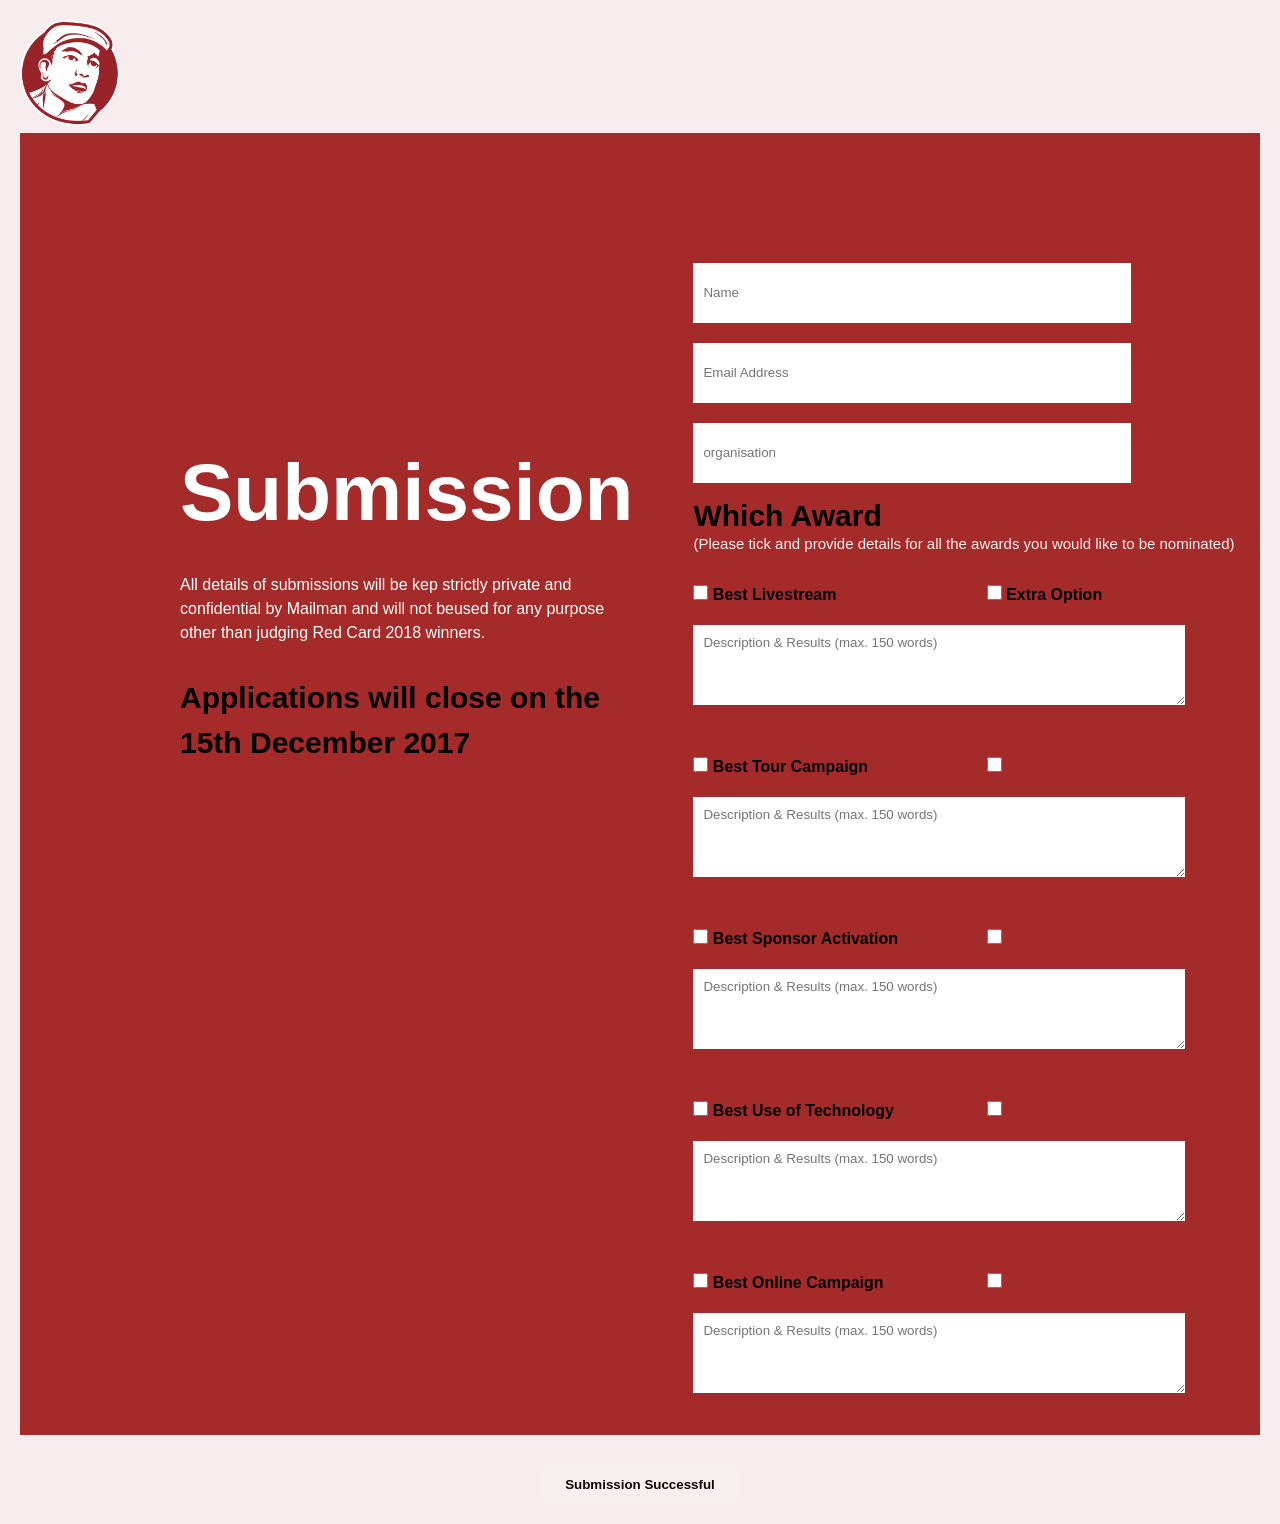
==== index.html @ ac03673a "REDCARD" ====
<!DOCTYPE html>
<html lang="en">

<head>
    <meta charset="UTF-8">
    <meta name="viewport" content="width=device-width, initial-scale=1.0">
    <title>red card</title>
    <link rel="stylesheet" href="./style.css">

</head>

<body>

    <nav class="logo image">

        <img src="images/logo.png" alt="logo">
    </nav>
    <div class="submission-container">
        <!-- Left column -->
        <div class="submission-info">
            <h1>Submission</h1>
            <p>All details of submissions will be kep strictly private
                and <br>confidential by Mailman and will not beused for any purpose<br>
                other than judging Red Card 2018 winners.</p>
            <p class="class-strong"><strong>Applications will close on the 15th December 2017</strong></p>
        </div>
        <div class="Info">
            <!-- <form class="Name"> -->
            <input type="text" placeholder="Name"><br>
            <input type="email" placeholder="Email Address"><br>
            <input type="text" placeholder="organisation">
            </form>
            <div class="checkbox-group">
                <h2 class="class-Awards">Which Award</h2>
                <p class="class-Tick">(Please tick and provide details for all the awards you would like to be
                    nominated)</p>

                <div class="checkbox-row">
                    <label><input type="checkbox"> Best Livestream</label>
                    <label><input type="checkbox"> Extra Option</label>
                </div>
                <textarea placeholder="Description & Results (max. 150 words)"></textarea>

                <br>
                <div class="checkbox-row">
                    <label><input type="checkbox"> Best Tour Campaign</label>
                    <label><input type="checkbox"> </label>
                </div>
                <textarea placeholder="Description & Results (max. 150 words)"></textarea>

                <br>
                <div class="checkbox-row">
                    <label><input type="checkbox"> Best Sponsor Activation</label>
                    <label><input type="checkbox"> </label>
                </div>
                <textarea placeholder="Description & Results (max. 150 words)"></textarea>
    
                <br>
                <div class="checkbox-row">
                    <label><input type="checkbox"> Best Use of Technology</label>
                    <label><input type="checkbox"> </label>
                </div>
                <textarea placeholder="Description & Results (max. 150 words)"></textarea>
                <br>
                <div class="checkbox-row">
                    <label><input type="checkbox"> Best Online Campaign</label>
                    <label><input type="checkbox"> </label>
                </div>
                <textarea placeholder="Description & Results (max. 150 words)"></textarea>
            </div>
        </div>
    </div>
    <button>Submission Successful</button>

    </div>
</body>

</html>
---- style.css ----
/* Reset default margins/padding */
* {
    margin: 0;
    padding: 0;
    box-sizing: border-box;
}

body {
    font-family: Arial, sans-serif;
    background-color: #f7ecee;
    color: #ffffff;
    /*text colour */
    line-height: 1.5;
    padding: 20px;
}

.class-Navbar {
    width: 80%;
    min-height: 80%;
}

/* Logo at the top */
.class-Navbar.logo {
    text-align: left;
    margin-bottom: 20px;
}

nav.logo img {
    max-width: 100px;
}

.submission-container,
.Info {
    background-color: brown;

}

/* Main container: two columns side by side */
.submission-container {
    display: flex;
    justify-content: space-between;
    gap: 40px;
    max-width: 1500px;
    margin: 0 auto;
}

/* Left column (info text) */
.submission-info {
    flex: 1;
}

.submission-info h1 {
    font-style: Arial rgb(245, 242, 242);
    font-size: 80px;
    margin-bottom: 20px;
    margin-left: 160px;
    margin-top: 300px;

}

.submission-info p {
    margin-bottom: 30px;
    margin-left: 160px;
    /* margin-top: 100px; */

}

.class-strong {
    font-weight: bold;
    font-size: 30px;
    color: black;
}

/* Right column (form fields) */
.Info {
    flex: 1;
    /* white box for inputs */
    color: #020306;
    /* dark text inside form */
    padding: 20px;
    margin-top: 100px;
}

.class-Name {
    background-color: #e44a4a;
    width: 80%;
    height: 80%;

}

.Info input {
    width: 80%;
    height: 60px;
    padding: 10px;
    margin: 10px 0;
    border: 5px#f0e7e7;
    font-family: inherit;
}

.Info textarea {
    width: 90%;
    height: 80px;
    padding: 10px;
    margin: 10px 0;
    border: 5px#e6d4d4;
    font-family: inherit;
}

.checkbox-group input {
    width: 15px;
    height: 15px;
    padding: 10px;
    margin: 10px 0;
    border: 5px#ebdfdf;
    font-family: inherit;
}

.class-Awards {
    font-weight: bold;
    font-size: 30px;
    color: black;
}

.class-Tick {
    font-size: 15px;
    color: rgb(244, 239, 239);
    margin-top: -5px;
}

/* Checkbox group styling */
.checkbox-group h3 {
    margin-top: 50px;
    margin-bottom: 10px;
}

.checkbox-group label {
    display: block;
    margin-top: 10px;
    font-weight: bold;
}

.checkbox-group textarea {
    margin-top: 5px;
    margin-bottom: 15px;
    resize: vertical;
}

.checkbox-row {
    display: flex;
    justify-content: space-between;
    /* pushes them apart */
    gap: 40px;
    /* controls spacing between checkboxes */
    margin: 10px 0;
}

.checkbox-row label {
    flex: 1;
    /* makes them evenly spaced */
}

/* Submission button */
button {
    display: block;
    margin: 30px auto 0;
    padding: 12px 24px;
    background-color: #f5efef;
    color: #0c090a;
    font-weight: bold;
    border: none;
    border-radius: 10px;
    cursor: pointer;
    transition: background 0.3s ease;
}

button:hover {
    background-color: #f2f2f2;
}
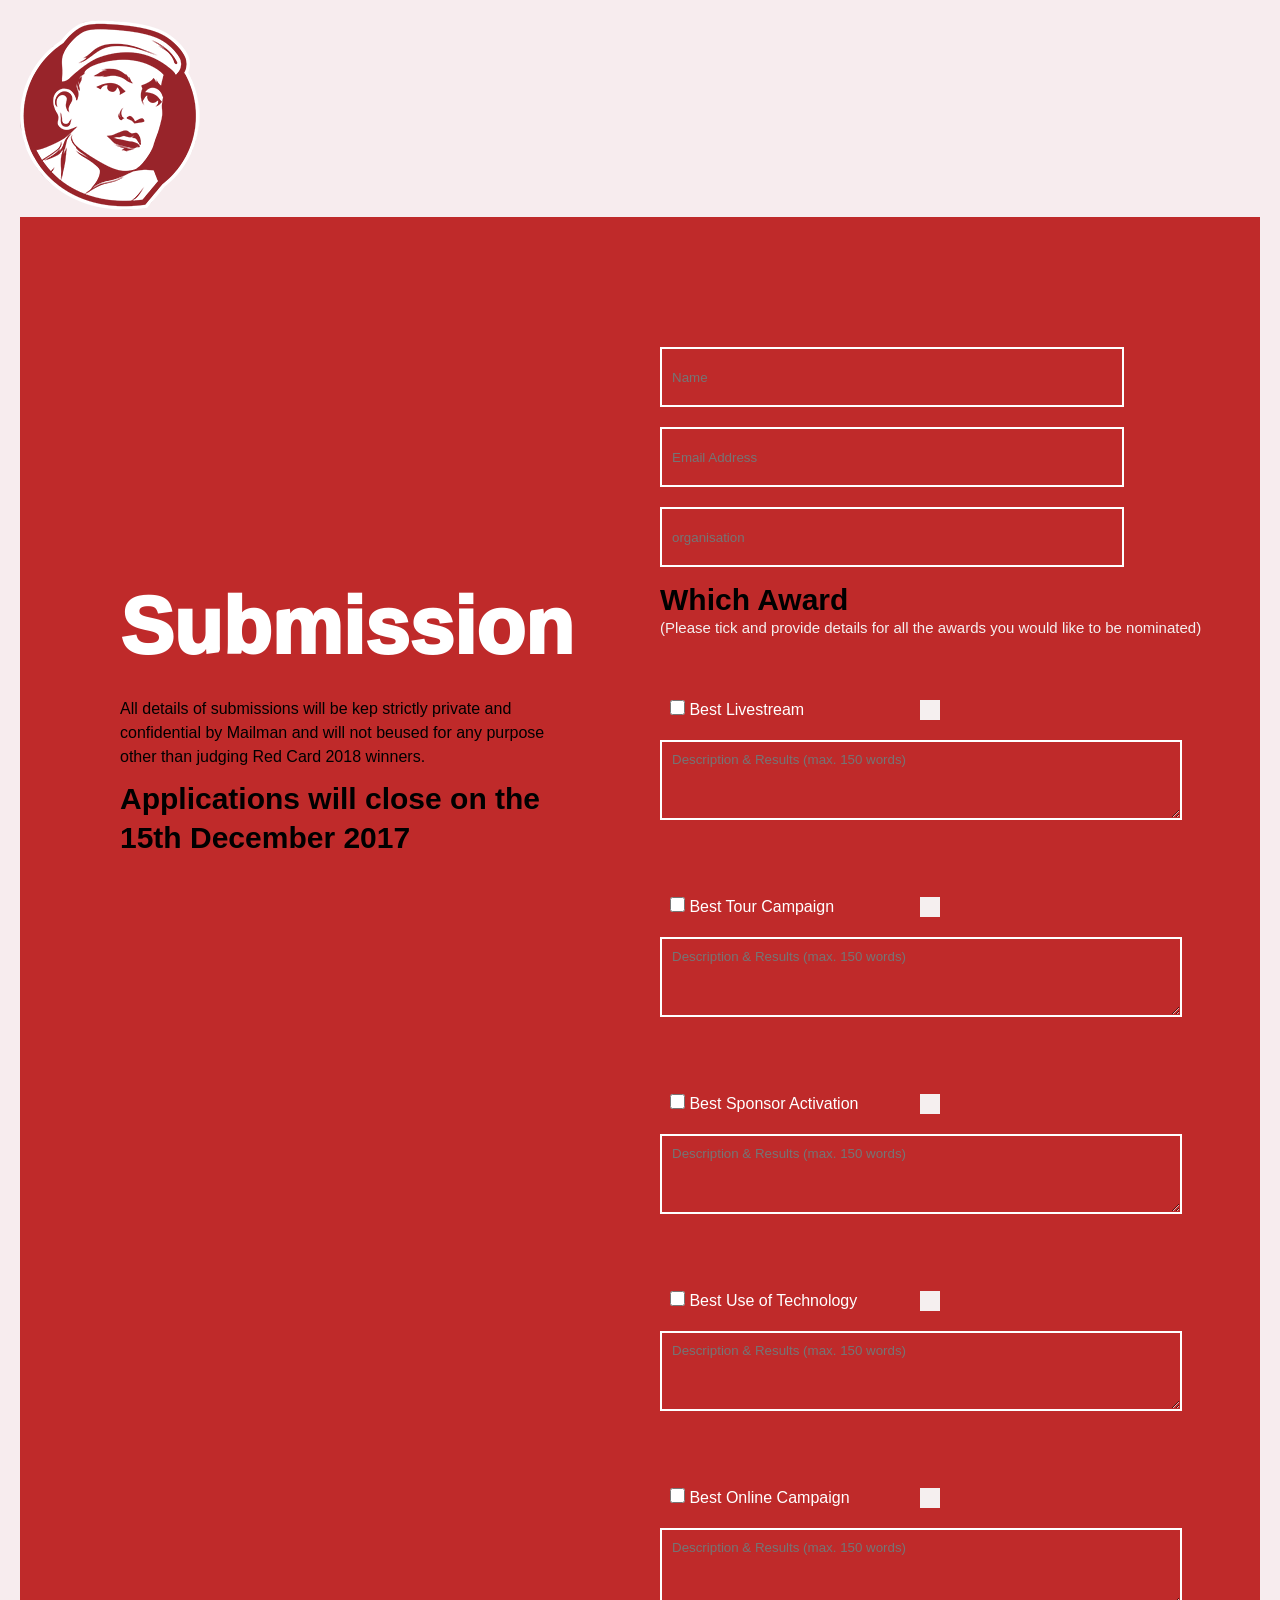
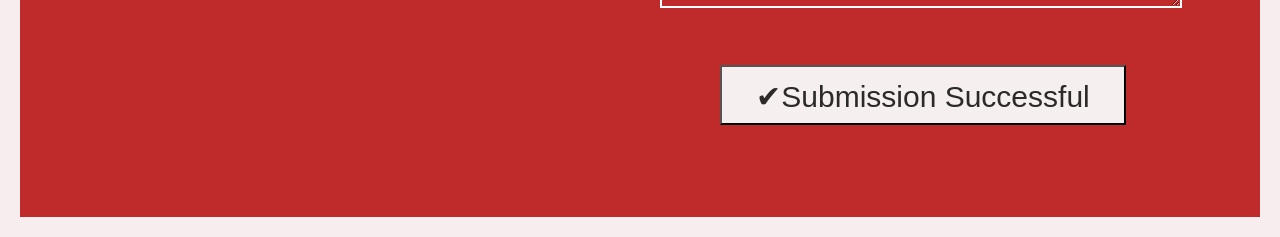
==== commit cff84639: "REDCARD" ====
--- a/index.html
+++ b/index.html
@@ -11,8 +11,8 @@
 
 <body>
 
-    <nav class="logo image">
-
+    <nav class="Navbar">
+        <div class="class-logo"></div>
         <img src="images/logo.png" alt="logo">
     </nav>
     <div class="submission-container">
@@ -22,7 +22,7 @@
             <p>All details of submissions will be kep strictly private
                 and <br>confidential by Mailman and will not beused for any purpose<br>
                 other than judging Red Card 2018 winners.</p>
-            <p class="class-strong"><strong>Applications will close on the 15th December 2017</strong></p>
+            <p class="class-strong"><strong>Applications will close on the<br> 15th December 2017</strong></p>
         </div>
         <div class="Info">
             <!-- <form class="Name"> -->
@@ -37,40 +37,40 @@
 
                 <div class="checkbox-row">
                     <label><input type="checkbox"> Best Livestream</label>
-                    <label><input type="checkbox"> Extra Option</label>
+                    <!-- <label><input type="checkbox"> </label> -->
+                    <button class="Add"></button>
                 </div>
                 <textarea placeholder="Description & Results (max. 150 words)"></textarea>
 
                 <br>
                 <div class="checkbox-row">
                     <label><input type="checkbox"> Best Tour Campaign</label>
-                    <label><input type="checkbox"> </label>
+                    <button class="Add"></button>
                 </div>
                 <textarea placeholder="Description & Results (max. 150 words)"></textarea>
 
                 <br>
                 <div class="checkbox-row">
                     <label><input type="checkbox"> Best Sponsor Activation</label>
-                    <label><input type="checkbox"> </label>
+                    <button class="Add"></button>
                 </div>
                 <textarea placeholder="Description & Results (max. 150 words)"></textarea>
-    
+
                 <br>
                 <div class="checkbox-row">
                     <label><input type="checkbox"> Best Use of Technology</label>
-                    <label><input type="checkbox"> </label>
+                    <button class="Add"></button>
                 </div>
                 <textarea placeholder="Description & Results (max. 150 words)"></textarea>
                 <br>
                 <div class="checkbox-row">
                     <label><input type="checkbox"> Best Online Campaign</label>
-                    <label><input type="checkbox"> </label>
+                    <button class="Add"></button>
                 </div>
                 <textarea placeholder="Description & Results (max. 150 words)"></textarea>
+                <button>&#10004;Submission Successful</button>
             </div>
         </div>
-    </div>
-    <button>Submission Successful</button>
 
     </div>
 </body>
--- a/style.css
+++ b/style.css
@@ -17,32 +17,42 @@
 .class-Navbar {
     width: 80%;
     min-height: 80%;
+    display: flex;
+    align-items: center;
+    /* vertically center logo/text */
+    /* justify-content: space-between; */
 }
 
 /* Logo at the top */
-.class-Navbar.logo {
+.class-Navbar {
     text-align: left;
     margin-bottom: 20px;
 }
 
-nav.logo img {
-    max-width: 100px;
-}
-
-.submission-container,
-.Info {
-    background-color: brown;
-
+.Navbar-class-logo img {
+    min-width: 40px;
+    min-height: 40px;
+    /* max-width: 60px; */
 }
 
 /* Main container: two columns side by side */
 .submission-container {
     display: flex;
+    background-color: #bf2a2a;
     justify-content: space-between;
     gap: 40px;
     max-width: 1500px;
+    height: 1600px;
     margin: 0 auto;
-}
+    /* border-bottom-right-radius: 70px; */
+    /* clip-path: polygon(0 0, 100% 0, 100% 100%, 50% 0%, 0% 100%); */
+}
+
+/* .submission-container,
+.Info {
+    /* background-color: #bf2a2a; */
+
+
 
 /* Left column (info text) */
 .submission-info {
@@ -50,50 +60,51 @@
 }
 
 .submission-info h1 {
-    font-style: Arial rgb(245, 242, 242);
+    font-style: fantasy;
+    font-weight: 1000;
+    stroke: #ebdfdf;
     font-size: 80px;
-    margin-bottom: 20px;
-    margin-left: 160px;
-    margin-top: 300px;
+    margin-bottom: 10px;
+    margin-left: 100px;
+    margin-top: 350px;
 
 }
 
 .submission-info p {
-    margin-bottom: 30px;
-    margin-left: 160px;
+    margin-bottom: 10px;
+    margin-left: 100px;
+    margin-top: 0px;
+    color: black;
     /* margin-top: 100px; */
 
 }
 
 .class-strong {
+    margin-top: 10px;
     font-weight: bold;
     font-size: 30px;
     color: black;
+    line-height: 1.3;
 }
 
 /* Right column (form fields) */
 .Info {
     flex: 1;
-    /* white box for inputs */
-    color: #020306;
+    /* color: #fdfdff; */
     /* dark text inside form */
     padding: 20px;
     margin-top: 100px;
 }
 
-.class-Name {
-    background-color: #e44a4a;
-    width: 80%;
-    height: 80%;
-
-}
-
 .Info input {
     width: 80%;
     height: 60px;
     padding: 10px;
     margin: 10px 0;
-    border: 5px#f0e7e7;
+    color: rgb(251, 250, 249);
+    background-color: #bf2a2a;
+    border: 2px solid #fff;
+    /* white border outline */
     font-family: inherit;
 }
 
@@ -102,7 +113,10 @@
     height: 80px;
     padding: 10px;
     margin: 10px 0;
-    border: 5px#e6d4d4;
+    color: rgb(248, 246, 245);
+    background-color: #bf2a2a;
+    border: 2px solid #fff;
+    /* white border outline */
     font-family: inherit;
 }
 
@@ -111,8 +125,11 @@
     height: 15px;
     padding: 10px;
     margin: 10px 0;
-    border: 5px#ebdfdf;
-    font-family: inherit;
+    border: 5px solid #ebdfdf;
+    background-color: #bf2a2a;
+    font-family: inherit;
+    font: size 4px;
+
 }
 
 .class-Awards {
@@ -135,23 +152,25 @@
 
 .checkbox-group label {
     display: block;
-    margin-top: 10px;
-    font-weight: bold;
-}
-
-.checkbox-group textarea {
+    margin-top: 50px;
+    margin-bottom: 5px;
+    /* font-weight: bold; */
+}
+
+/* .checkbox-group textarea {
     margin-top: 5px;
     margin-bottom: 15px;
     resize: vertical;
-}
-
-.checkbox-row {
+} */
+
+.checkbox-row,
+.Add {
     display: flex;
     justify-content: space-between;
     /* pushes them apart */
-    gap: 40px;
+    gap: 0px;
     /* controls spacing between checkboxes */
-    margin: 10px 0;
+    margin-left: 10px;
 }
 
 .checkbox-row label {
@@ -159,20 +178,41 @@
     /* makes them evenly spaced */
 }
 
+.Add {
+    width: 1px;
+    height: 1px;
+    padding: 10px;
+    margin-left: 30px;
+    margin-right: 300px;
+
+    margin-top: 60px;
+    margin-bottom: 5px;
+    border: 2px #ebdfdf;
+    /* background-color: #bf2a2a; */
+    font-family: inherit;
+}
+
 /* Submission button */
 button {
-    display: block;
-    margin: 30px auto 0;
+    height: 60px;
+    width: 70%;
+    margin-top: 40px;
+    margin-left: 60px;
+    margin-right: 200px;
     padding: 12px 24px;
     background-color: #f5efef;
-    color: #0c090a;
-    font-weight: bold;
-    border: none;
-    border-radius: 10px;
+    color: #2c2929;
+    font-size: 30px;
+    font-weight: 100;
     cursor: pointer;
-    transition: background 0.3s ease;
+}
+
+/* .class-check {
+    font-size: 10px;
+    color: rgb(244, 239, 239);
+    /* margin-left: 3px; */
 }
 
 button:hover {
-    background-color: #f2f2f2;
+    background-color: #f6f2f2;
 }
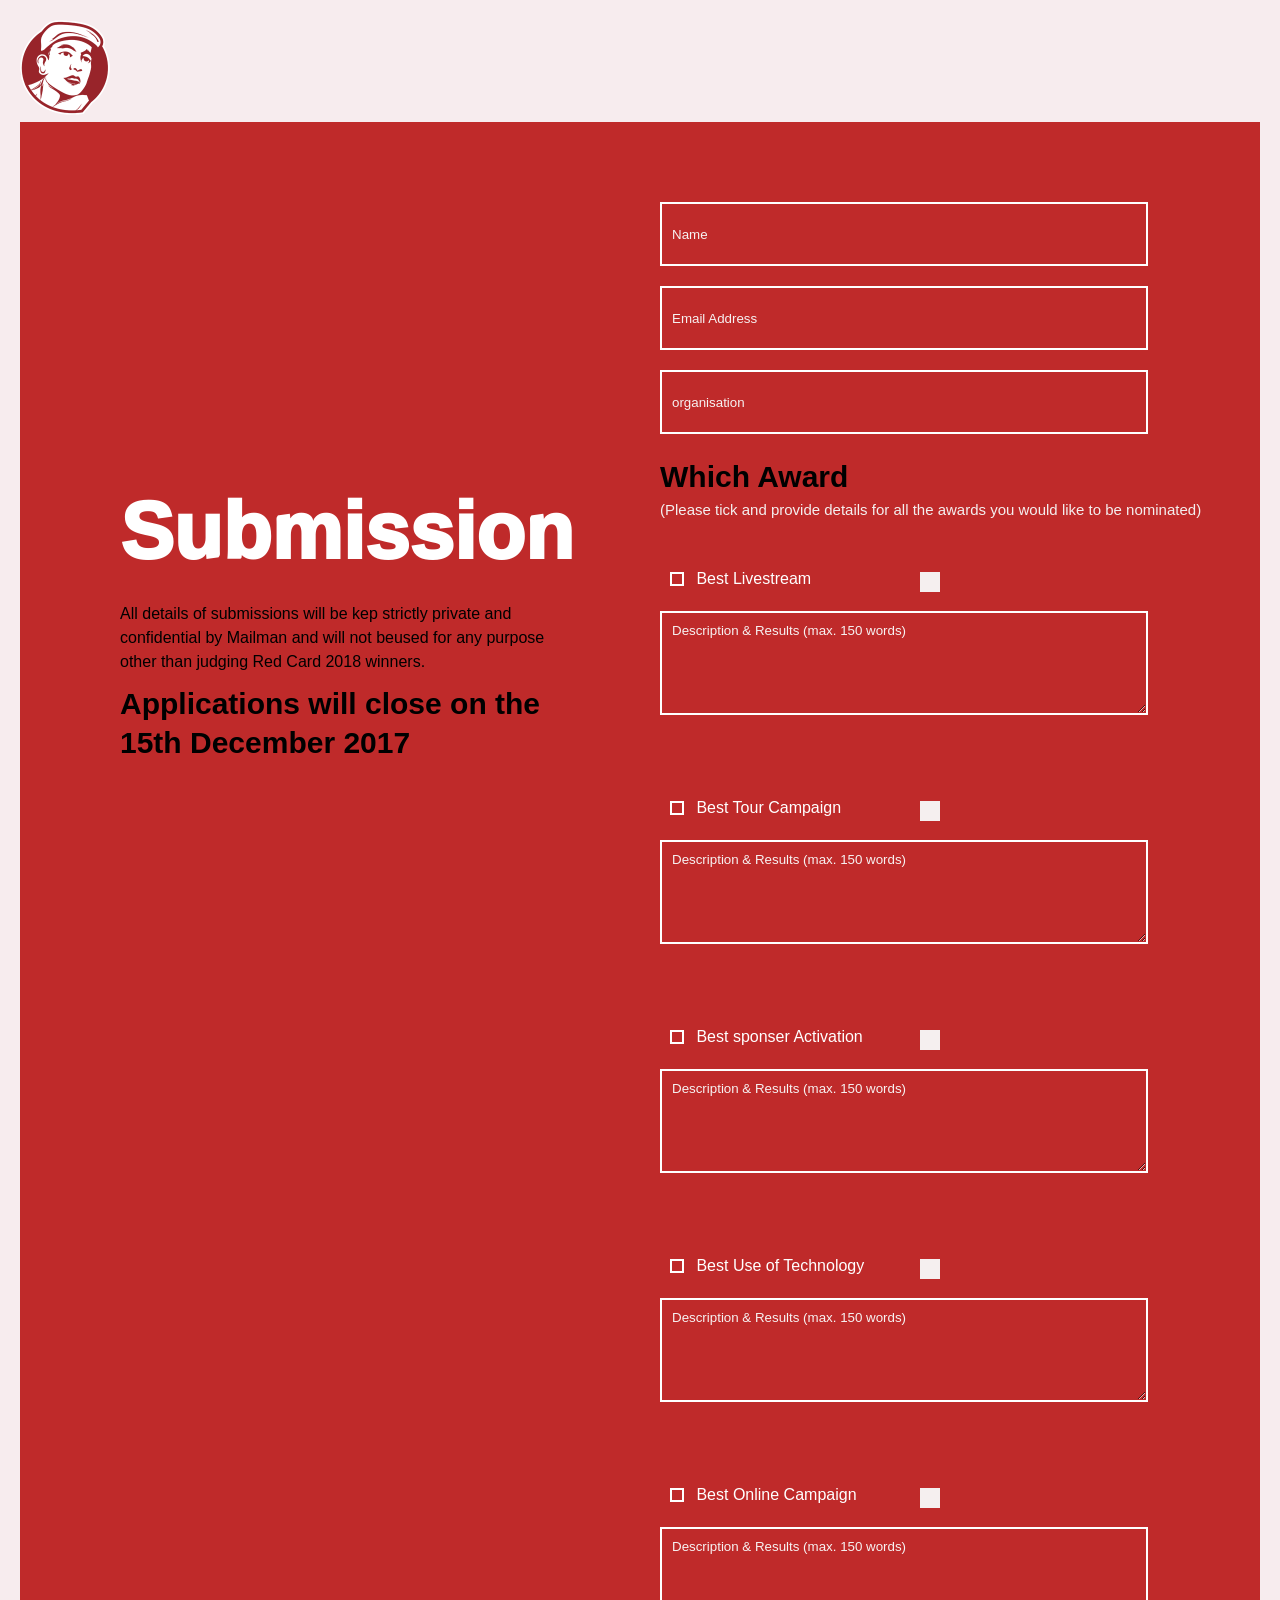
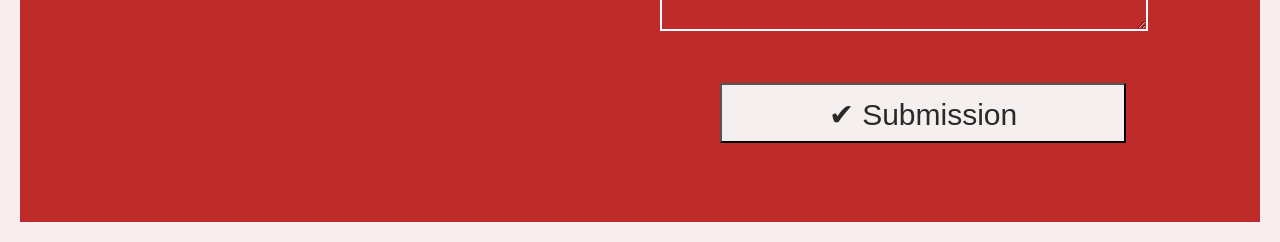
==== commit 1fb8ddaf: "REDCARD" ====
--- a/index.html
+++ b/index.html
@@ -12,9 +12,11 @@
 <body>
 
     <nav class="Navbar">
-        <div class="class-logo"></div>
-        <img src="images/logo.png" alt="logo">
+        <div class="class-logo">
+            <img src="images/logo.png" alt="logo">
+        </div>
     </nav>
+
     <div class="submission-container">
         <!-- Left column -->
         <div class="submission-info">
@@ -31,47 +33,85 @@
             <input type="text" placeholder="organisation">
             </form>
             <div class="checkbox-group">
-                <h2 class="class-Awards">Which Award</h2>
+                <h2 class="class-Awards"><strong>Which Award</strong></h2>
                 <p class="class-Tick">(Please tick and provide details for all the awards you would like to be
                     nominated)</p>
 
-                <div class="checkbox-row">
-                    <label><input type="checkbox"> Best Livestream</label>
-                    <!-- <label><input type="checkbox"> </label> -->
-                    <button class="Add"></button>
+                <div class="checkbox">
+                    <div class="checkbox-row">
+                        <div class="row-1">
+                            <label><input type="checkbox"> Best Livestream</label>
+                        </div>
+
+                        <div class="row-button">
+                            <button class="Add"></button>
+                        </div>
+                    </div>
+                    <div class="text-area">
+                        <textarea placeholder="Description & Results (max. 150 words)"></textarea>
+                    </div>
                 </div>
-                <textarea placeholder="Description & Results (max. 150 words)"></textarea>
+                <br>
+                <div class="checkbox">
+                    <div class="checkbox-row">
+                        <div class="row-1">
+                            <label><input type="checkbox"> Best Tour Campaign</label>
+                        </div>
+                        <div class="row-button">
+                            <button class="Add"></button>
+                        </div>
+                    </div>
+                    <div class="text-area">
+                        <textarea placeholder="Description & Results (max. 150 words)"></textarea>
+                    </div>
+                </div>
 
                 <br>
-                <div class="checkbox-row">
-                    <label><input type="checkbox"> Best Tour Campaign</label>
-                    <button class="Add"></button>
+                <div class="checkbox">
+                    <div class="checkbox-row">
+                        <div class="row-1">
+                            <label><input type="checkbox"> Best sponser Activation</label>
+                        </div>
+                        <div class="row-button">
+                            <button class="Add"></button>
+                        </div>
+                    </div>
+                    <div class="text-area">
+                        <textarea placeholder="Description & Results (max. 150 words)"></textarea>
+                    </div>
                 </div>
-                <textarea placeholder="Description & Results (max. 150 words)"></textarea>
-
                 <br>
-                <div class="checkbox-row">
-                    <label><input type="checkbox"> Best Sponsor Activation</label>
-                    <button class="Add"></button>
+                <div class="checkbox">
+                    <div class="checkbox-row">
+                        <div class="row-1">
+                            <label><input type="checkbox"> Best Use of Technology</label>
+                        </div>
+                        <div class="row-button">
+                            <button class="Add"></button>
+                        </div>
+                    </div>
+                    <div class="text-area">
+                        <textarea placeholder="Description & Results (max. 150 words)"></textarea>
+                    </div>
                 </div>
-                <textarea placeholder="Description & Results (max. 150 words)"></textarea>
-
                 <br>
-                <div class="checkbox-row">
-                    <label><input type="checkbox"> Best Use of Technology</label>
-                    <button class="Add"></button>
+                <div class="checkbox">
+                    <div class="checkbox-row">
+                        <div class="row-1">
+                            <label><input type="checkbox"> Best Online Campaign</label>
+                        </div>
+                        <div class="row-button">
+                            <button class="Add"></button>
+                        </div>
+                    </div>
+                    <div class="text-area">
+                        <textarea placeholder="Description & Results (max. 150 words)"></textarea>
+                    </div>
+                    <button>&#10004;
+                        Submission</button>
                 </div>
-                <textarea placeholder="Description & Results (max. 150 words)"></textarea>
-                <br>
-                <div class="checkbox-row">
-                    <label><input type="checkbox"> Best Online Campaign</label>
-                    <button class="Add"></button>
-                </div>
-                <textarea placeholder="Description & Results (max. 150 words)"></textarea>
-                <button>&#10004;Submission Successful</button>
             </div>
         </div>
-
     </div>
 </body>
 
--- a/style.css
+++ b/style.css
@@ -2,7 +2,6 @@
 * {
     margin: 0;
     padding: 0;
-    box-sizing: border-box;
 }
 
 body {
@@ -16,11 +15,11 @@
 
 .class-Navbar {
     width: 80%;
-    min-height: 80%;
+    min-height: 180px;
     display: flex;
     align-items: center;
-    /* vertically center logo/text */
-    /* justify-content: space-between; */
+    background-color: #ebdfdf;
+    justify-content: flex-start;
 }
 
 /* Logo at the top */
@@ -29,10 +28,13 @@
     margin-bottom: 20px;
 }
 
-.Navbar-class-logo img {
-    min-width: 40px;
-    min-height: 40px;
-    /* max-width: 60px; */
+.class-logo img {
+    width: 90px;
+    /* force logo size */
+    height: auto;
+    /* keep aspect ratio */
+
+
 }
 
 /* Main container: two columns side by side */
@@ -42,17 +44,11 @@
     justify-content: space-between;
     gap: 40px;
     max-width: 1500px;
-    height: 1600px;
+    height: 1700px;
     margin: 0 auto;
     /* border-bottom-right-radius: 70px; */
     /* clip-path: polygon(0 0, 100% 0, 100% 100%, 50% 0%, 0% 100%); */
 }
-
-/* .submission-container,
-.Info {
-    /* background-color: #bf2a2a; */
-
-
 
 /* Left column (info text) */
 .submission-info {
@@ -87,18 +83,19 @@
     line-height: 1.3;
 }
 
+
 /* Right column (form fields) */
 .Info {
     flex: 1;
     /* color: #fdfdff; */
     /* dark text inside form */
     padding: 20px;
-    margin-top: 100px;
+    margin-top: 50px;
 }
 
 .Info input {
     width: 80%;
-    height: 60px;
+    height: 40px;
     padding: 10px;
     margin: 10px 0;
     color: rgb(251, 250, 249);
@@ -109,7 +106,7 @@
 }
 
 .Info textarea {
-    width: 90%;
+    width: 80%;
     height: 80px;
     padding: 10px;
     margin: 10px 0;
@@ -120,22 +117,68 @@
     font-family: inherit;
 }
 
-.checkbox-group input {
-    width: 15px;
-    height: 15px;
-    padding: 10px;
-    margin: 10px 0;
-    border: 5px solid #ebdfdf;
-    background-color: #bf2a2a;
-    font-family: inherit;
-    font: size 4px;
-
+.Info input::placeholder {
+    color: #f7f2f2;
+    /* change placeholder text color */
+    opacity: 20;
+}
+
+.Info textarea::placeholder {
+    color: #f7f2f2;
+    /* change placeholder text color */
+    opacity: 20;
+}
+
+
+/* Checkbox group styling */
+.checkbox-group input[type="checkbox"] {
+    -webkit-appearance: none;
+    /* remove default browser style */
+    appearance: none;
+    width: 14px;
+    height: 14px;
+    padding: 10px;
+    border: 2px solid #fff;
+    /* white border */
+    background-color: #bf2a2a;
+    /* brown background */
+    cursor: pointer;
+    position: relative;
+    margin-top: 50px;
+    margin-bottom: -2px;
+    margin-right: 4px;
+    /* small space between box and text */
+    padding: 0;
+}
+
+/* Checked state */
+.checkbox-group input[type="checkbox"]:checked {
+    background-color: #bf2a2a;
+    /* keep brown background */
+}
+
+/* Custom tick */
+.checkbox-group input[type="checkbox"]:checked::after {
+    content: "✔";
+    /* tick symbol */
+    color: #fff;
+    /* white tick */
+    font-size: 22px;
+    /* bigger tick size */
+    position: absolute;
+    top: 50%;
+    /* center vertically */
+    left: 50%;
+    /* center horizontally */
+    transform: translate(-50%, -50%);
+    /* perfect centering */
 }
 
 .class-Awards {
     font-weight: bold;
     font-size: 30px;
     color: black;
+
 }
 
 .class-Tick {
@@ -145,23 +188,32 @@
 }
 
 /* Checkbox group styling */
-.checkbox-group h3 {
-    margin-top: 50px;
-    margin-bottom: 10px;
+.checkbox-group h2 {
+    margin-top: 10px;
+    margin-bottom: 5px;
 }
 
 .checkbox-group label {
     display: block;
-    margin-top: 50px;
+    /* margin-top: 5px;
+    /* smaller gap above each label */
+    margin-bottom: 50px;
+    */
+    /* smaller gap below */
+    font-size: 12px;
+}
+
+.class-checkbox {
+    margin-top: -3px;
+    /* smaller gap above each label */
+    margin-bottom: 8px;
+}
+
+.checkbox-group textarea {
+    margin-top: -30px;
     margin-bottom: 5px;
-    /* font-weight: bold; */
-}
-
-/* .checkbox-group textarea {
-    margin-top: 5px;
-    margin-bottom: 15px;
     resize: vertical;
-} */
+}
 
 .checkbox-row,
 .Add {
@@ -175,6 +227,7 @@
 
 .checkbox-row label {
     flex: 1;
+    flex-wrap: nowrap;
     /* makes them evenly spaced */
 }
 
@@ -184,9 +237,8 @@
     padding: 10px;
     margin-left: 30px;
     margin-right: 300px;
-
-    margin-top: 60px;
-    margin-bottom: 5px;
+    margin-top: 50px;
+    margin-bottom: -20px;
     border: 2px #ebdfdf;
     /* background-color: #bf2a2a; */
     font-family: inherit;
@@ -205,13 +257,15 @@
     font-size: 30px;
     font-weight: 100;
     cursor: pointer;
-}
-
-/* .class-check {
-    font-size: 10px;
-    color: rgb(244, 239, 239);
-    /* margin-left: 3px; */
-}
+
+}
+
+.checkbox-group input[type="checkbox"] {
+    margin-right: 8px;
+    /* space between box and label text */
+}
+
+
 
 button:hover {
     background-color: #f6f2f2;
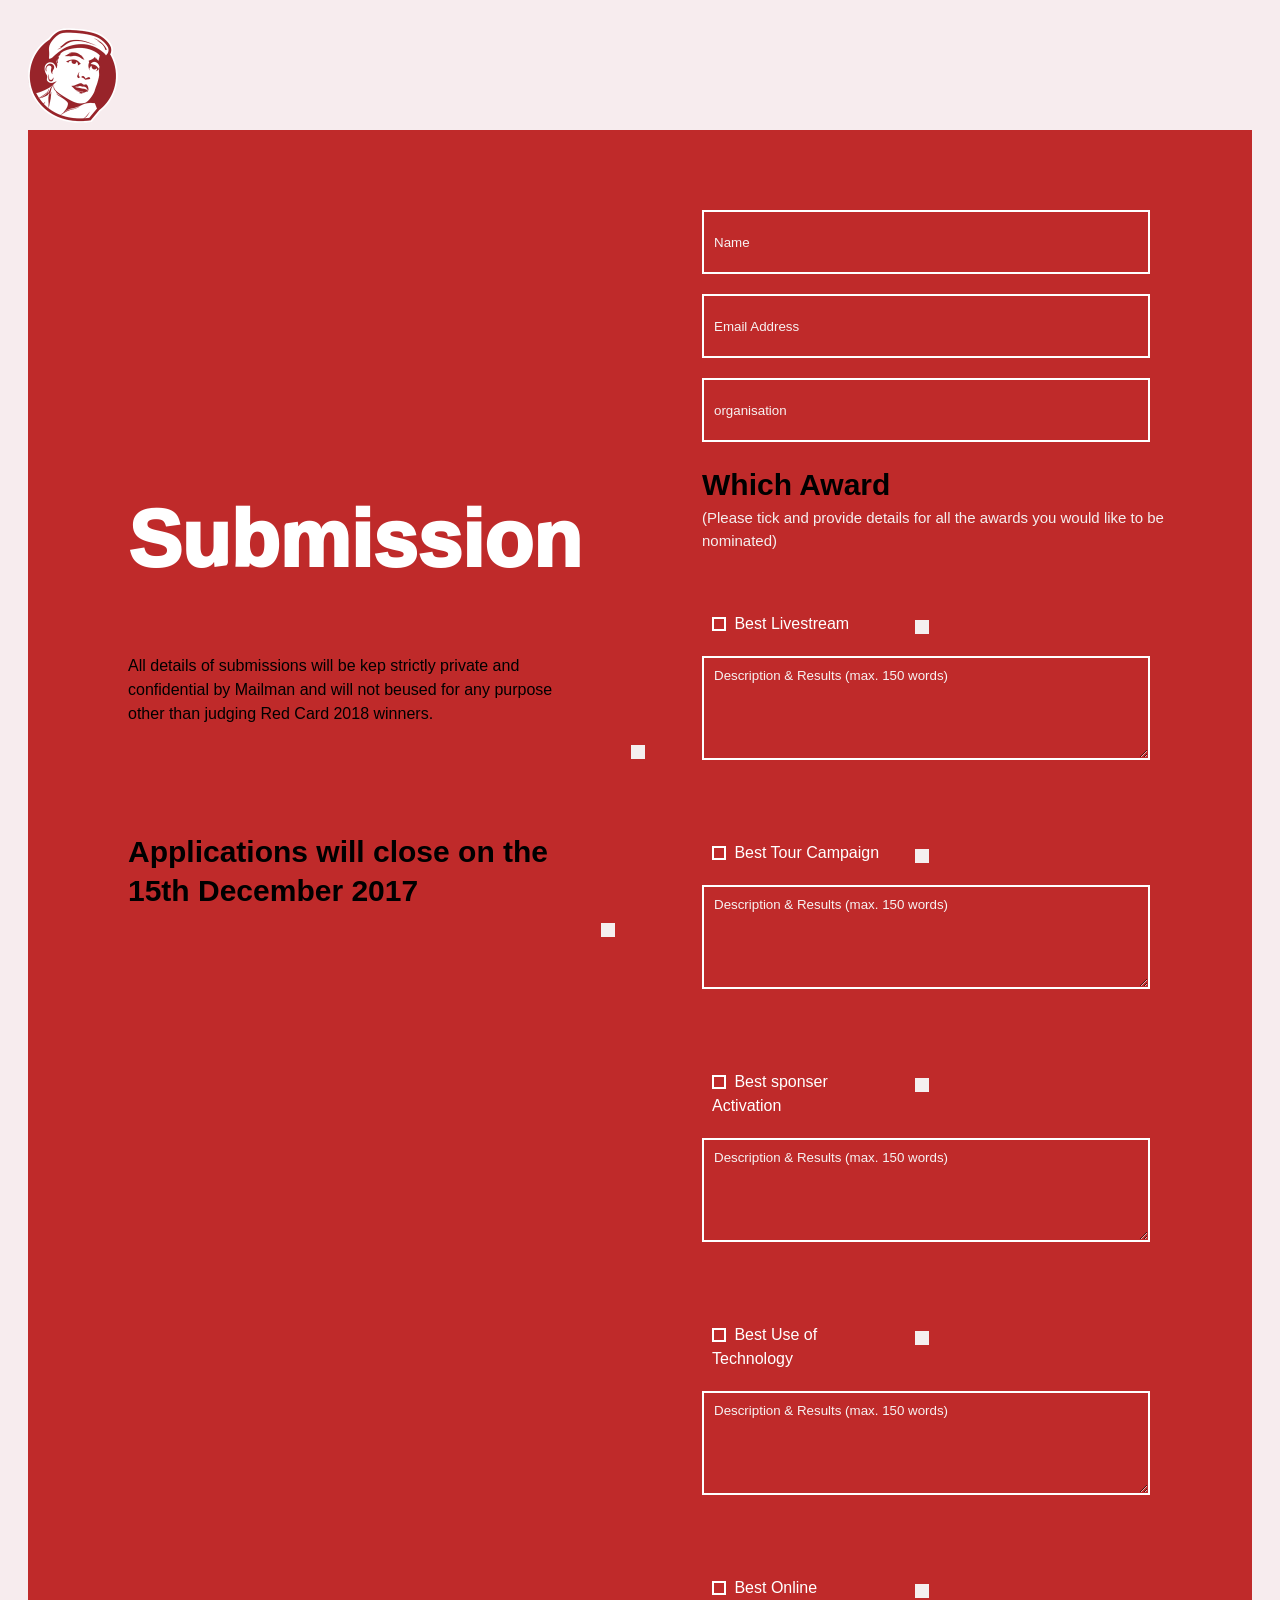
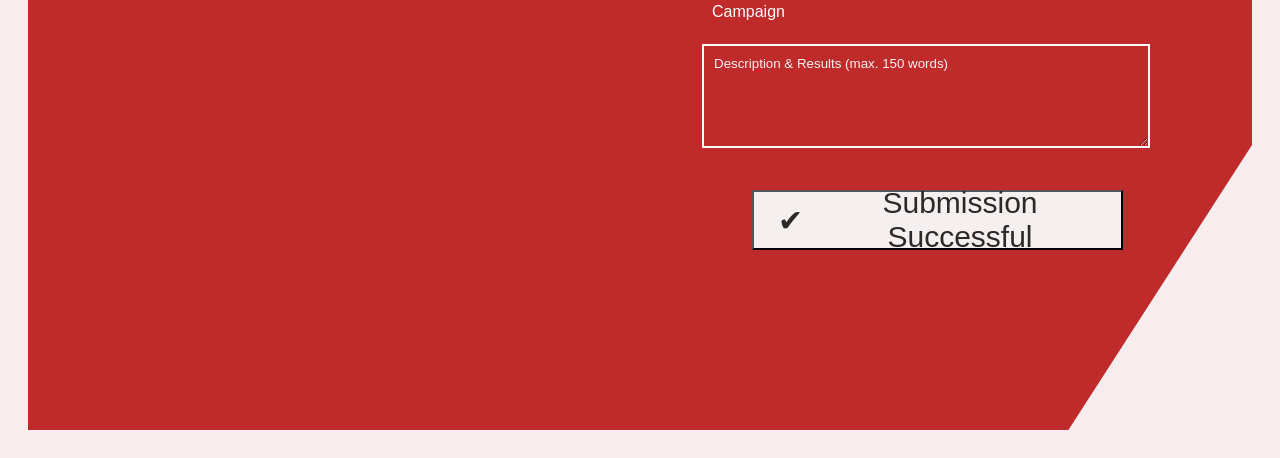
==== commit 77ca4853: "REDCARD" ====
--- a/index.html
+++ b/index.html
@@ -23,8 +23,11 @@
             <h1>Submission</h1>
             <p>All details of submissions will be kep strictly private
                 and <br>confidential by Mailman and will not beused for any purpose<br>
-                other than judging Red Card 2018 winners.</p>
+                other than judging Red Card 2018 winners.
+            </p>
+            <button class="sub-button1"></button>
             <p class="class-strong"><strong>Applications will close on the<br> 15th December 2017</strong></p>
+            <button class="sub-button2"></button>
         </div>
         <div class="Info">
             <!-- <form class="Name"> -->
@@ -107,8 +110,11 @@
                     <div class="text-area">
                         <textarea placeholder="Description & Results (max. 150 words)"></textarea>
                     </div>
-                    <button>&#10004;
-                        Submission</button>
+                    <button>
+                        <span class="checkmark">✔</span>
+                        <span class="text">Submission Successful</span>
+                    </button>
+
                 </div>
             </div>
         </div>
--- a/style.css
+++ b/style.css
@@ -1,9 +1,3 @@
-/* Reset default margins/padding */
-* {
-    margin: 0;
-    padding: 0;
-}
-
 body {
     font-family: Arial, sans-serif;
     background-color: #f7ecee;
@@ -18,7 +12,6 @@
     min-height: 180px;
     display: flex;
     align-items: center;
-    background-color: #ebdfdf;
     justify-content: flex-start;
 }
 
@@ -37,22 +30,54 @@
 
 }
 
+.div .class-logo {
+    background-color: #150f0f;
+
+}
+
+.sub-button1 {
+    width: 0px;
+    height: 1px;
+    transform: scale(0.7);
+    padding: 10px;
+    margin-left: 600px;
+    margin-right: 30px;
+    margin-top: 5px;
+    margin-bottom: 80px;
+    border: 2px #ebdfdf;
+}
+
+.sub-button2 {
+    width: 0px;
+    height: 1px;
+    transform: scale(0.7);
+
+    padding: 10px;
+    margin-left: 570px;
+    margin-right: 30px;
+    margin-top: 10px;
+    margin-bottom: 20px;
+    border: 2px #ebdfdf;
+}
+
 /* Main container: two columns side by side */
 .submission-container {
     display: flex;
     background-color: #bf2a2a;
     justify-content: space-between;
-    gap: 40px;
+    gap: 4px;
     max-width: 1500px;
-    height: 1700px;
+    border-right-width: 1700px;
+    height: 1900px;
     margin: 0 auto;
     /* border-bottom-right-radius: 70px; */
-    /* clip-path: polygon(0 0, 100% 0, 100% 100%, 50% 0%, 0% 100%); */
+    clip-path: polygon(0 0, 100% 0, 100% 85%, 85% 100%, 0 100%);
 }
 
 /* Left column (info text) */
 .submission-info {
     flex: 1;
+    gap: 5px;
 }
 
 .submission-info h1 {
@@ -60,23 +85,25 @@
     font-weight: 1000;
     stroke: #ebdfdf;
     font-size: 80px;
-    margin-bottom: 10px;
+    /* margin-bottom: 0px; */
     margin-left: 100px;
     margin-top: 350px;
 
 }
 
 .submission-info p {
-    margin-bottom: 10px;
+    /* margin-bottom: 0px; */
     margin-left: 100px;
     margin-top: 0px;
     color: black;
-    /* margin-top: 100px; */
 
 }
 
 .class-strong {
-    margin-top: 10px;
+    margin-top: -10px;
+    margin-top: -10px !important;
+    margin-bottom: 10px;
+    padding: 0px;
     font-weight: bold;
     font-size: 30px;
     color: black;
@@ -87,8 +114,6 @@
 /* Right column (form fields) */
 .Info {
     flex: 1;
-    /* color: #fdfdff; */
-    /* dark text inside form */
     padding: 20px;
     margin-top: 50px;
 }
@@ -234,6 +259,7 @@
 .Add {
     width: 1px;
     height: 1px;
+    transform: scale(0.7);
     padding: 10px;
     margin-left: 30px;
     margin-right: 300px;
@@ -246,27 +272,34 @@
 
 /* Submission button */
 button {
+    display: flex;
+    /* treat tick + text as flex items */
+    flex-wrap: nowrap;
+    align-items: center;
+    /* vertical centering */
+    justify-content: center;
+    /* center whole button content */
+    gap: 20px;
     height: 60px;
     width: 70%;
-    margin-top: 40px;
-    margin-left: 60px;
+    margin-top: 30px;
+    margin-left: 50px;
     margin-right: 200px;
     padding: 12px 24px;
     background-color: #f5efef;
     color: #2c2929;
+    font-family: Arial, sans-serif;
+    font-weight: 50;
     font-size: 30px;
-    font-weight: 100;
     cursor: pointer;
 
 }
-
-.checkbox-group input[type="checkbox"] {
-    margin-right: 8px;
-    /* space between box and label text */
-}
-
-
 
 button:hover {
     background-color: #f6f2f2;
+}
+
+.class-checkmark {
+    margin-right: 10px;
+
 }
